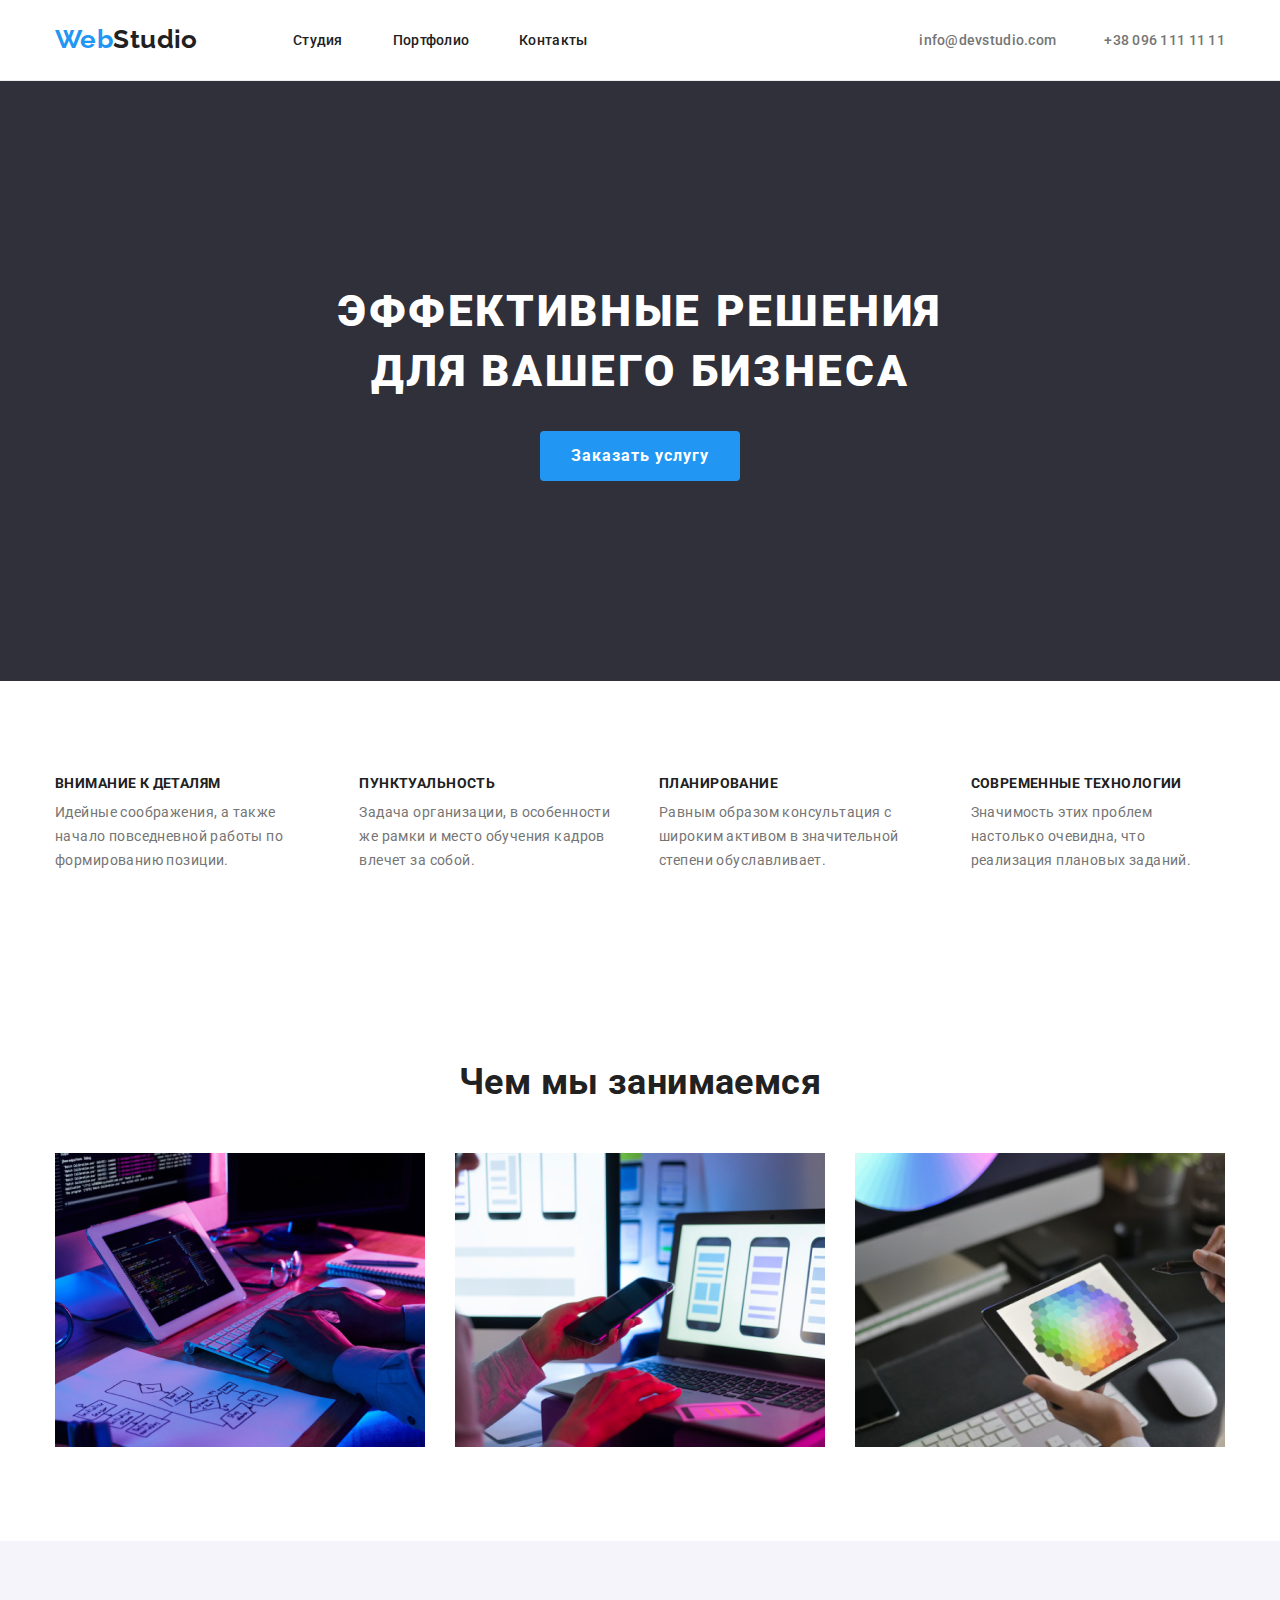
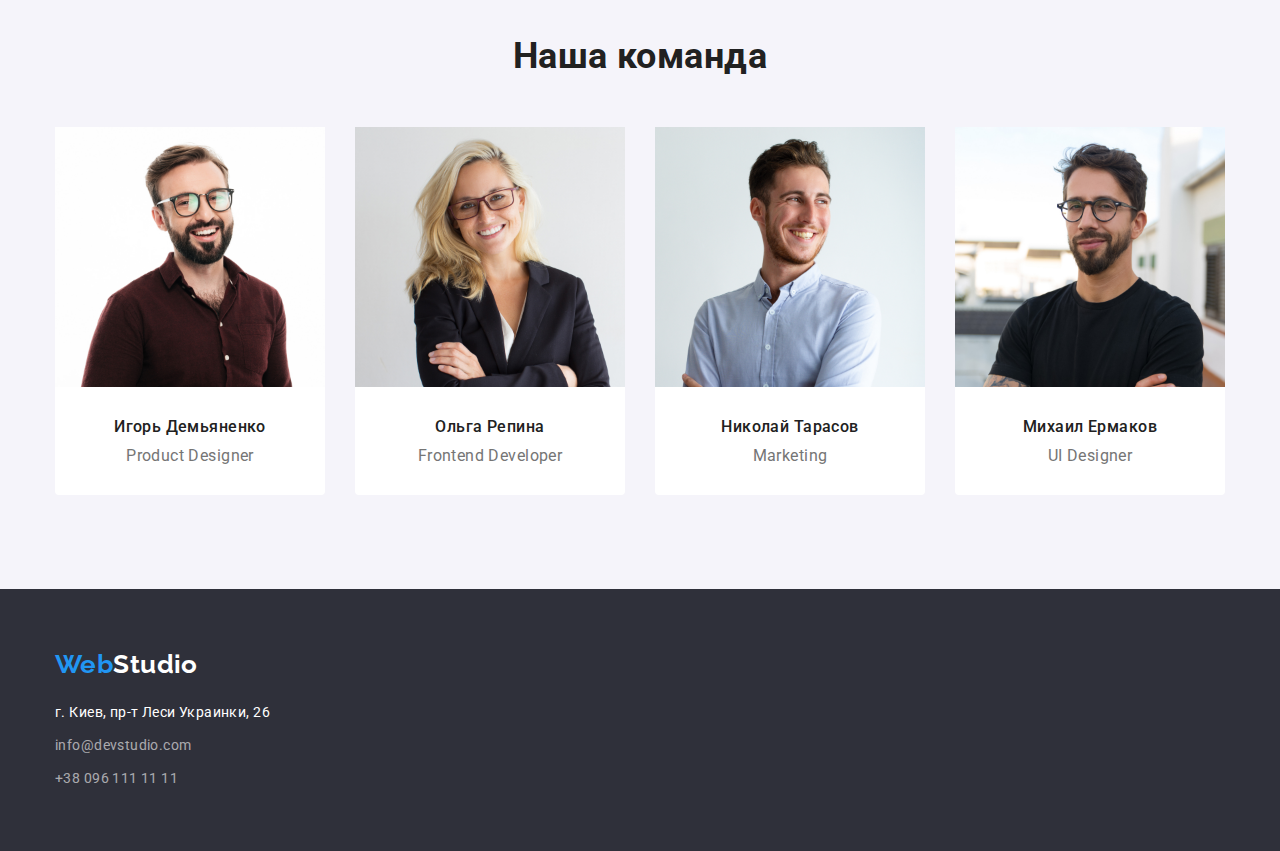
==== index.html @ cedfcfe8 "Add files via upload" ====
<!DOCTYPE html>
<html lang="ru">
  <head>
    <meta charset="UTF-8" />
    <meta name="viewport" content="width=device-width, initial-scale=1.0" />
    <title>Goit-markup-hw-03</title>
    <link 
    href="https://fonts.googleapis.com/css2?family=Raleway:wght@700&family=Roboto:wght@400;500;700;900&display=swap" 
    rel="stylesheet">
    <link rel="stylesheet" href="https://cdnjs.cloudflare.com/ajax/libs/modern-normalize/1.0.0/modern-normalize.css">
    <link rel="stylesheet" href="./css/style.css">
  </head>
  <body>
    <!-- Верхняя линия -->
    <header class="company-header">
      <div class="container">
        <nav class="position-flex">
          <!-- Название компании -->  
          <a href="index.html" class="logo link"> <span class="color-web">Web</span>Studio</a>
        
          <ul class="webstudio-nav list">
            <li class="item"><a href="./index.html" class="link studia">Студия</a></li>
            <li class="item"><a href="./portfolio.html" class="link portfolio">Портфолио</a></li>
            <li class="item"><a href="" class="link contakts">Контакты</a></li>
          </ul>
  
          <!-- Адресс компании линия(навигация) -->
          <address class="address-nav list">
              <a href="mailto:info@devstudio.com" class="link mail">info@devstudio.com</a>
              <a href="tel:+380961111111" class="link telefon">+38 096 111 11 11</a>
          </address>
          
        </nav>
      </div>
    </header>

    <main>
      <!-- <Шапка Блок банер Hero> -->
      <div class="hero">
        <section class="container">
          <h1 class="hero-title">Эффективные решения для вашего бизнеса</h1>
          <a href="" class="link button primary">Заказать услугу</a>
        </section>
      </div>

      <!-- Особенности -->
      <section class="section container">

        <ul class="feature list">
            <li class="item">
                <h3 class="title">Внимание к деталям</h3>
                <p class="description">
                   Идейные соображения, а также начало повседневной работы по формированию позиции.
                </p>
          </li>
          <li class="item">
                <h3 class="title">Пунктуальность</h3>
                <p class="description">
                    Задача организации, в особенности же рамки и место обучения кадров влечет за собой.
                </p>
            </li>
            <li class="item">
                <h3 class="title">Планирование</h3>
                <p class="description">
                    Равным образом консультация с широким активом в значительной степени обуславливает.
                </p>
            </li>
            <li class="item">
                <h3 class="title">Современные технологии</h3>
                <p class="description">
                    Значимость этих проблем настолько очевидна, что реализация плановых заданий.
                </p>
            </li>
        </ul>
      </section>

      <!-- Чем мы занимаемся -->
      <div class="container">
        <section class="section ">
          <h2 class="section-title">Чем мы занимаемся</h2>
  
          <ul class="work list">
            <li class="item">
              <img src="./images/img.jpg" alt="Компьютерное приложение" width="370"/>
            </li>
            <li class="item">
              <img src="./images/box2.jpg" alt="Мобильное приложение" width="370"/>
            </li>
            <li class="item">
              <img src="./images/box3.jpg" alt="Таблетка приложение" width="370"/>
            </li>
          </ul>
        </section>
      </div>

      <!-- Наша команда -->
    <section class="section all-team">
      <div class="container">
        <h2 class="section-title">Наша команда</h2>
        <ul class="team list">
            <li class="item">
              <img class="img-ramka" src="./images/foto1.jpg" alt="Компьютерное приложение" width="270"/>
              <h3 class="title">Игорь Демьяненко</h3>
                <p class="spetsialist">Product Designer</p>
            </li>
            <li class="item">
              <img class="img-ramka" src="./images/foto2.jpg" alt="Мобильное приложение" width="270"/>
              <h3 class="title">Ольга Репина</h3>
                <p class="spetsialist">Frontend Developer</p>
            </li>
            <li class="item">
              <img class="img-ramka" src="./images/foto3.jpg" alt="Таблетка приложение" width="270"/>
              <h3 class="title">Николай Тарасов</h3>
                <p class="spetsialist">Marketing</p>
            </li>
            <li class="item">
                <img class="img-ramka" src="./images/foto4.jpg" alt="Таблетка приложение" width="270"/>
                <h3 class="title">Михаил Ермаков</h3>
                  <p class="spetsialist">UI Designer</p>
            </li>
        </ul>
      </div>
    </section>
    </main>

    <!-- Футер Подвал -->
    <div class="footer">
      <footer class="container">
        <!-- Название компании -->  
        <a href="index.html" class="logo link"> <span class="color-web">Web</span><span class="color-studio">Studio</span></a>
        
        <!-- Адресс компании подвал -->  
        <address class="address-nav-footer list">
            <p class="address-footer">г. Киев, пр-т Леси Украинки, 26</p>
            <a href="mailto:info@devstudio.com" class="link mail">info@devstudio.com</a>
            <a href="tel:+380961111111" class="link telefon">+38 096 111 11 11</a>
        </address>
      </footer>
    </div>
  </body>
</html>
---- css/style.css ----
/* цвет основного текста #757575; */
/* вторичный цвет текста  rgba(255, 255, 255, 0.6); */
/* белый #FFFFFF  */
/* акцент #2196F3; */
/* тайтл #212121; */
/* цвет фона Hero и футер #2F303A; */
/* вторичный цвет фона #F5F4FA; */

:root 
    {
        --primary-text-color: #757575;
        --secondary-text-color: rgba(255, 255, 255, 0.6);
        --primary-white-color: #ffffff;
        --accent-color: #2196F3;
        --title-text-color: #212121;
        --background-color: #2F303A;
        --secondary-background-color: #F5F4FA;
    
}

/* ============= Body ============= */

/* logo Текст размер */
.logo {
font-family: Raleway, sans-serif;
font-style: normal;
font-weight: 700;
font-size: 26px;
line-height: 1.192;
width: 145px;
/* Блочная модель + flex */
padding-top: 24px;
padding-bottom: 25px;
margin-right: 93px;
}
/* logo Цвет */
.color-web {
  color: var(--accent-color);
}
.color-studio {
  color: var(--primary-white-color);
}

.list {
  list-style: none;
  padding-left: 0px;
  margin: 0px auto;
}
 /* Блочная модель + flex */
.item:not(:last-child) {
  margin-right: 30px; 
}
img {
  display: block;
}

.link {
text-decoration: none;
}

body {
  background-color: var(--primary-white-color);
  color: var(--primary-text-color);

  /* body Текст размер */
    font-family: Roboto, sans-serif;
    letter-spacing: 0.03em;
    font-size: 14px;
    line-height: 1.714;
  }
  /* address Текст размер  */
    .address-nav,
    .address-nav-footer {
      font-style: normal;
  }

  /* section title h2,h3 Текст размер */
    .section-title,
    .team .title,
    .spetsialist {
      text-align: center;
 }

 .container {
  width: 1200px;
  padding-left: 15px;
  padding-right: 15px;
  margin: 0 auto; 
 }

 .address-nav .mail {
  width: 135px;
 }

/* ============= Body END ============= */


/* ======= Site nav and Header ======= */
.company-header {
  border-bottom: 1px solid #ECECEC;
}

.webstudio-nav .link,
.logo {
  color: var(--title-text-color);
}

.webstudio-nav .link:hover,
.webstudio-nav .link:focus { 
  color: var(--accent-color); 
}

.address-nav .link {
  color: var(--primary-text-color);
}

.address-nav .link:hover,
.adsress-nav .link:focus { 
  color: var(--accent-color); 
}

/* Site nav Текст размер */
.webstudio-nav {
  width: 294px;
}
.webstudio-nav,
.address-nav {
  font-size: 14px;
  font-weight: 500;
  letter-spacing: 0.02em;
  line-height: 1.143;
  /* Бллочная модель + flex */
  display: flex;
  margin: 0px;
  padding: 32px 0px;
}
.address-nav {
  margin-left: auto;
}
.webstudio-nav .item:not(:last-child) { 
margin-right: 50px;
}
.address-nav a.link:not(:last-child) { 
  margin-right: 50px;
}

 /* Position-flex Блочная модель + flex */
.position-flex {
  display: flex;
  align-items: center;
  padding: 0px;
}
/* ======= Site nav END ======= */


/* ======= Hero Шапка Блок банер ======= */
.hero-title {
  color: var(--primary-white-color);
  
  /* Hero Текст размер*/
  width: 696px;
  font-weight: 900;
  font-size: 44px;
  line-height: 1.364;
  letter-spacing: 0.06em;
  text-transform: uppercase;
  /*Hero Блочная модель*/
  margin: 0 auto 30px;
}

.hero {
  background-color: var(--background-color);
  padding: 200px 0px;
  text-align: center;
}

/* ======= Hero Шапка Блок банер END ======= */


/* ======= all-team ======= */
.all-team {
  background-color: var(--secondary-background-color);
}

/*all-team Текст размер и portfolio */
.spetsialist { 
font-size: 16px;
line-height: 1.188;
/* Блочная модель + flex */
padding-bottom: 30px;
margin-top: 0px;
margin-bottom: 0px;
}

.gallery-portfolio {
  font-size: 16px;
  line-height: 1.875;
  margin: 0px;
  padding: 0px 24px 20px;
  width: 370px;
}
/* ======= all-team END ======= */


/* ======= Button ======= */
.button {
  color: var(--title-text-color);
  background-color: var(--secondary-background-color);
  
  /* button Текст размер */
  font-weight: 500;
  font-size: 16px;
  line-height: 1.625;
  text-align: center;
  border-radius: 4px;
  padding: 10px 31px;
} 

.button:hover,
.button:focus {
  color: var(--primary-white-color);
  background-color: var(--accent-color);
}
.button.primary {
  display: inline-block;
  color: var(--primary-white-color);
  background-color: var(--accent-color);
  
  /* button primary Текст размер */
  font-weight: 700;
  font-size: 16px;
  line-height: 1.875;
  letter-spacing: 0.06em;
  width: 200px;
}
.button-secondary {
  padding: 6px 22px;
  border-width: 0px;
  letter-spacing: 0.03em;
}
/* ======= Button END======= */


/* ======= SECTION ======= */

.section {
  padding-bottom: 94px;
}
/* Section title h2*/
.section-title {
  color: var(--title-text-color);

  /* Section title h2 Текст размер */
font-weight: 700;
font-size: 36px;
line-height: 1.167;

/* section-title Блочная модель + flex */ 
margin: 0px auto 50px;
}

/* Section title h3*/
.section .title {
  color: var(--title-text-color);
  font-weight: 500;
  font-size: 16px;
  line-height: 1.189;
  /* Блочная модель + flex */
  margin: 30px 0px 10px;
  
}

/* feature list Текст размер */
.feature .title {
  font-weight: 700;
  font-size: 14px;
  line-height: 1.143;
  text-transform: uppercase;
  margin: 0px;
}

/* feature Блочная модель + flex */
.feature,
.section-title {
  padding-top: 94px;
}

.description {
  margin-top: 10px;
  margin-bottom: 0px;
}
.work,
.team,
.feature {
  display: flex;
}
.team .item {
 background-color: var(--primary-white-color); 
 border-radius: 0px 0px 4px 4px;
}
.img-ramka {
  border-radius: 0px;
}
/* ======= SECTION END ======= */

/* Footer */

.address-footer {
  color: var(--primary-white-color);
  margin: 20px 0px 9px;
}
.footer {
  padding-top: 60px;
  padding-bottom:  60px;
  background-color: var(--background-color);
}
.address-nav-footer .link {
  color: var(--secondary-text-color);
  display: block;
}
.footer .logo {
  margin: 0px;
}
.footer .mail {
  margin-bottom: 9px;
}

/* ======= PORTFOLIO ======= */
  /* section title h2,h3 Текст размер */
.leftside{ 
  text-align: inherit;
  font-size: 18px;
  line-height: 2;
  letter-spacing: 0.06em;
  padding: 20px 24px 0px;
  margin-bottom: 4px;
  width: 370px;
}

/* filter Блочная модель и flex */
.filter {
  padding-top: 94px;
  padding-bottom: 94px;
}
.filter-block {
  margin: 0px 0px 50px;
  text-align: center;
}
.project-filter {
  display: flex;
  flex-wrap: wrap;
}
.item-portfolio {
  width: calc((100% - 60px) / 3);
  border: 1px solid #EEEEEE;
}
.item-portfolio:not(:nth-child(3n)) {
  margin-right: 30px;
}
.item-portfolio:not(:nth-last-child(-n +3)) {
  margin-bottom: 30px;
}

.card-name {
  border-left: 1px solid #EEEEEE;
  border-right: 1px solid #EEEEEE;
  border-bottom: 1px solid #EEEEEE;
  width: 370px;
}
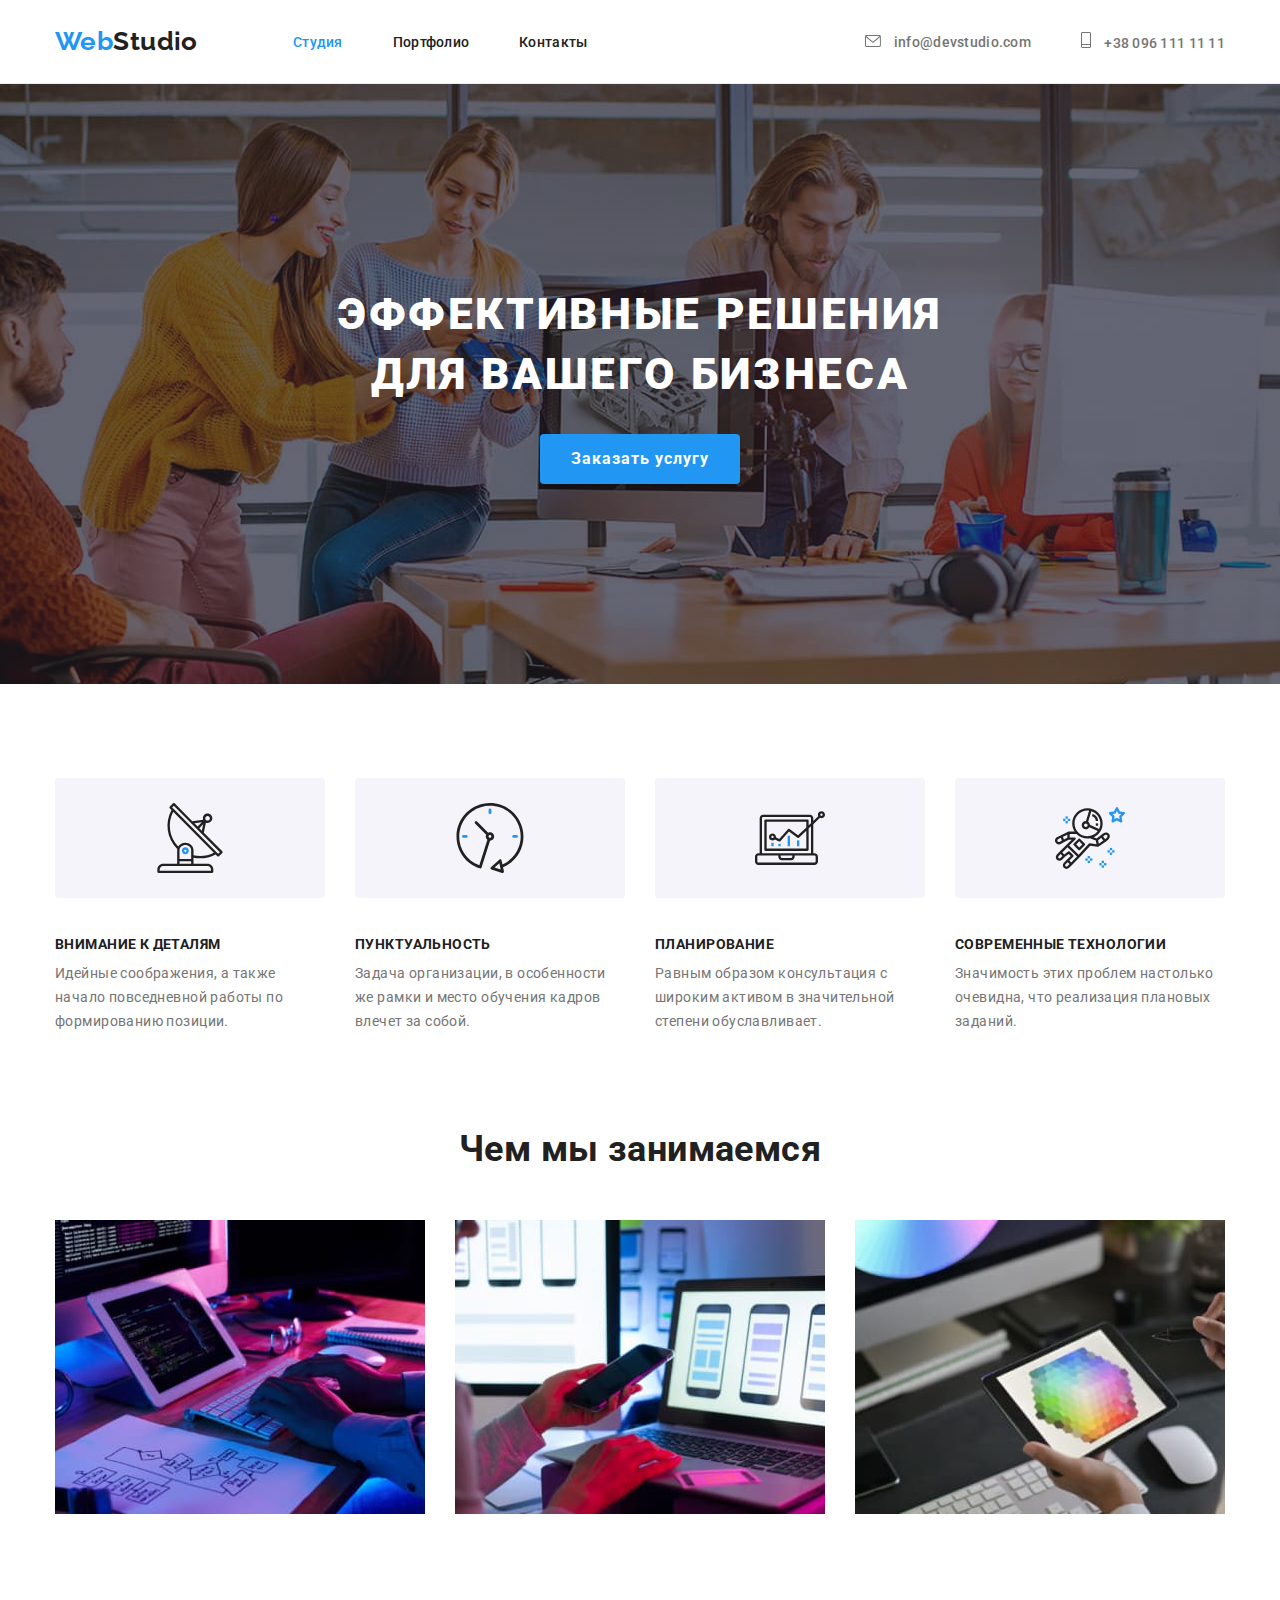
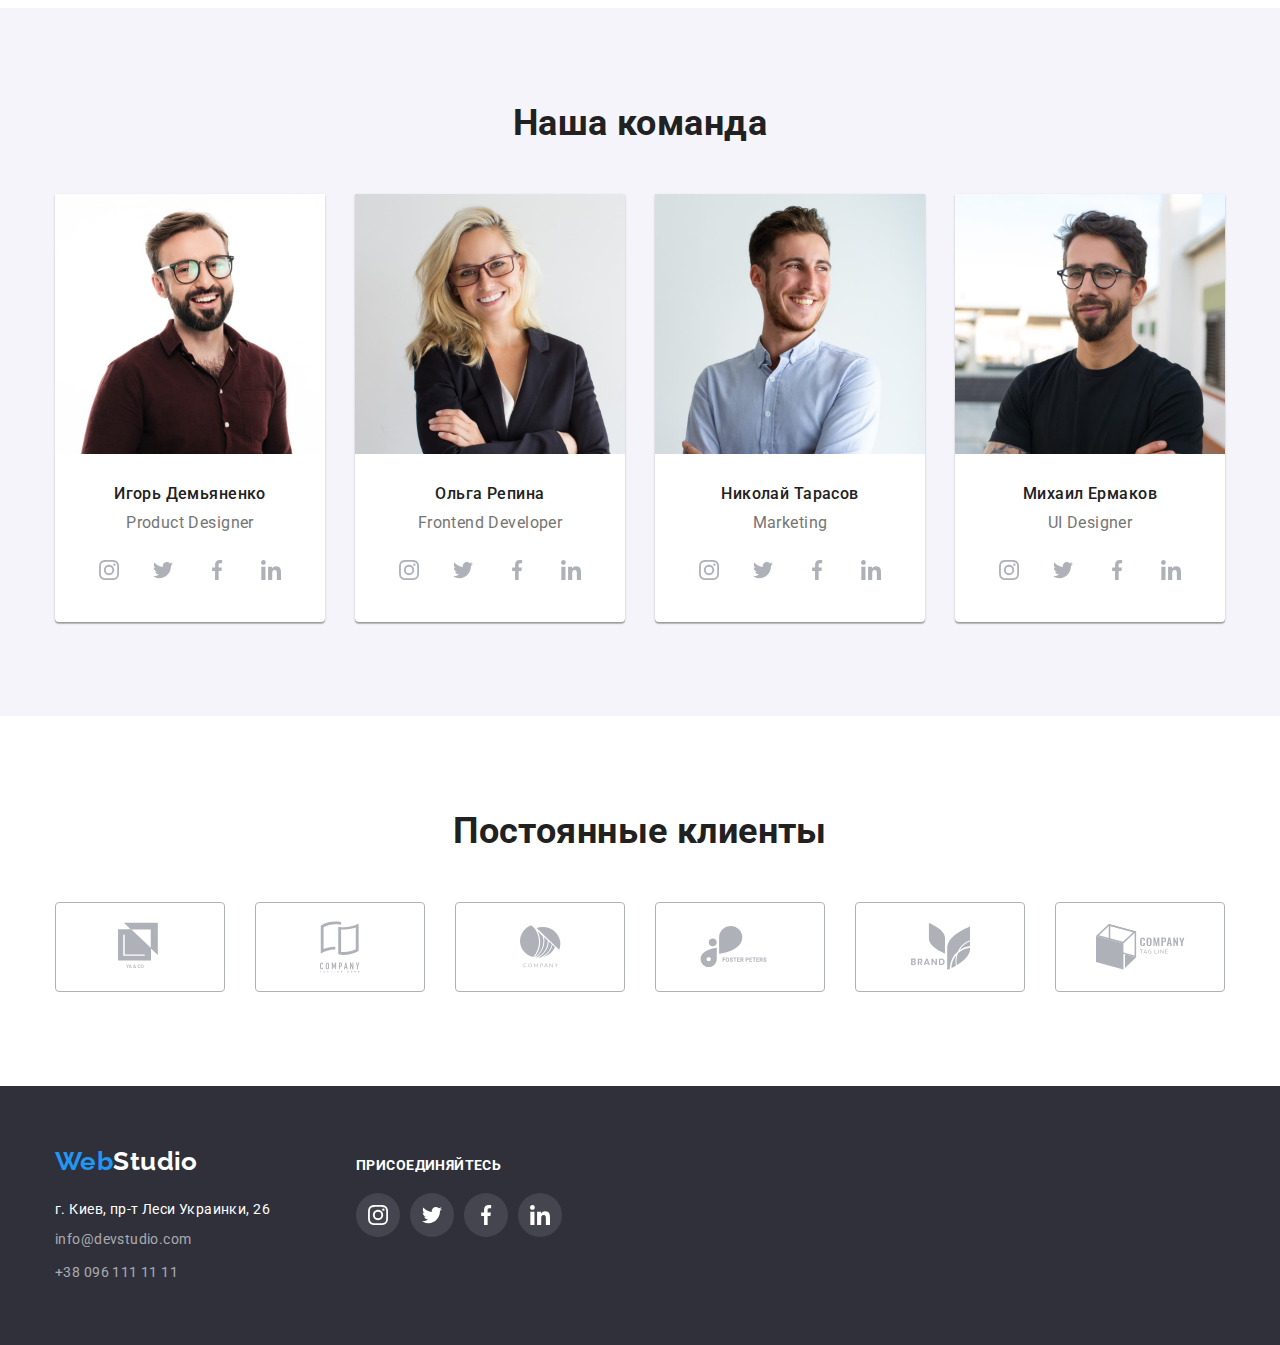
==== commit 8b9fbd0e: "Add files via upload" ====
--- a/index.html
+++ b/index.html
@@ -3,7 +3,7 @@
   <head>
     <meta charset="UTF-8" />
     <meta name="viewport" content="width=device-width, initial-scale=1.0" />
-    <title>Goit-markup-hw-03</title>
+    <title>Goit-markup-hw-04</title>
     <link 
     href="https://fonts.googleapis.com/css2?family=Raleway:wght@700&family=Roboto:wght@400;500;700;900&display=swap" 
     rel="stylesheet">
@@ -19,15 +19,25 @@
           <a href="index.html" class="logo link"> <span class="color-web">Web</span>Studio</a>
         
           <ul class="webstudio-nav list">
-            <li class="item"><a href="./index.html" class="link studia">Студия</a></li>
+            <li class="item"><a href="./index.html" class="link studia active">Студия</a></li>
             <li class="item"><a href="./portfolio.html" class="link portfolio">Портфолио</a></li>
             <li class="item"><a href="" class="link contakts">Контакты</a></li>
           </ul>
   
           <!-- Адресс компании линия(навигация) -->
           <address class="address-nav list">
-              <a href="mailto:info@devstudio.com" class="link mail">info@devstudio.com</a>
-              <a href="tel:+380961111111" class="link telefon">+38 096 111 11 11</a>
+                <a href="mailto:info@devstudio.com" class="link mail">
+                  <svg class="icon-address"style="width:16px; height:12px">
+                    <use href="./images/sprite.svg#envelope-hover"></use> 
+                  </svg> 
+                   info@devstudio.com
+                </a>
+                <a href="tel:+380961111111" class="link telefon">
+                  <svg class="icon-address" style="width:10px; height:16px">
+                    <use href="./images/sprite.svg#vector"></use>
+                  </svg> 
+                     +38 096 111 11 11
+                </a>
           </address>
           
         </nav>
@@ -47,25 +57,25 @@
       <section class="section container">
 
         <ul class="feature list">
-            <li class="item">
+            <li class="item icon-antena">
                 <h3 class="title">Внимание к деталям</h3>
                 <p class="description">
                    Идейные соображения, а также начало повседневной работы по формированию позиции.
                 </p>
           </li>
-          <li class="item">
+          <li class="item icon-clock">
                 <h3 class="title">Пунктуальность</h3>
                 <p class="description">
                     Задача организации, в особенности же рамки и место обучения кадров влечет за собой.
                 </p>
             </li>
-            <li class="item">
+            <li class="item icon-diagram">
                 <h3 class="title">Планирование</h3>
                 <p class="description">
                     Равным образом консультация с широким активом в значительной степени обуславливает.
                 </p>
             </li>
-            <li class="item">
+            <li class="item icon-astronaut">
                 <h3 class="title">Современные технологии</h3>
                 <p class="description">
                     Значимость этих проблем настолько очевидна, что реализация плановых заданий.
@@ -76,7 +86,7 @@
 
       <!-- Чем мы занимаемся -->
       <div class="container">
-        <section class="section ">
+        <section class="section work-section">
           <h2 class="section-title">Чем мы занимаемся</h2>
   
           <ul class="work list">
@@ -100,24 +110,212 @@
         <ul class="team list">
             <li class="item">
               <img class="img-ramka" src="./images/foto1.jpg" alt="Компьютерное приложение" width="270"/>
-              <h3 class="title">Игорь Демьяненко</h3>
-                <p class="spetsialist">Product Designer</p>
+                <div class="team-card-block">
+                  <h3 class="title">Игорь Демьяненко</h3>
+                  <p class="spetsialist">Product Designer</p>
+                  <ul class="social-links list">
+                    <li class="social-item">
+                      <a href="" class="button social-circle">
+                        <svg class="button-social">
+                          <use href="./images/sprite.svg#instagram-2"></use>
+                        </svg> 
+                      </a>
+                    </li>
+        
+                    <li class="social-item">
+                      <a href="" class="button social-circle">
+                        <svg class="button-social">
+                          <use href="./images/sprite.svg#twitter-1"></use>
+                        </svg> 
+                      </a>
+                    </li>
+        
+                    <li class="social-item">
+                      <a href="" class="button social-circle">
+                        <svg class="button-social">
+                          <use href="./images/sprite.svg#facebook-1"></use>
+                        </svg>  
+                      </a>
+                    </li>
+        
+                    <li class="social-item">
+                      <a href="" class="button social-circle">
+                        <svg class="button-social">
+                            <use href="./images/sprite.svg#linkedin-1"></use>
+                        </svg> 
+                      </a>
+                    </li>
+        
+                  </ul>
+                </div>
             </li>
             <li class="item">
               <img class="img-ramka" src="./images/foto2.jpg" alt="Мобильное приложение" width="270"/>
-              <h3 class="title">Ольга Репина</h3>
+              <div class="team-card-block">
+                <h3 class="title">Ольга Репина</h3>
                 <p class="spetsialist">Frontend Developer</p>
+                <ul class="social-links list">
+                  <li class="social-item">
+                    <a href="" class="button social-circle">
+                      <svg class="button-social">
+                        <use href="./images/sprite.svg#instagram-2"></use>
+                      </svg> 
+                    </a>
+                  </li>
+      
+                  <li class="social-item">
+                    <a href="" class="button social-circle">
+                      <svg class="button-social">
+                        <use href="./images/sprite.svg#twitter-1"></use>
+                      </svg> 
+                    </a>
+                  </li>
+      
+                  <li class="social-item">
+                    <a href="" class="button social-circle">
+                      <svg class="button-social">
+                        <use href="./images/sprite.svg#facebook-1"></use>
+                      </svg>  
+                    </a>
+                  </li>
+      
+                  <li class="social-item">
+                    <a href="" class="button social-circle">
+                      <svg class="button-social">
+                          <use href="./images/sprite.svg#linkedin-1"></use>
+                      </svg> 
+                    </a>
+                  </li>
+      
+                </ul>
+              </div>
             </li>
             <li class="item">
               <img class="img-ramka" src="./images/foto3.jpg" alt="Таблетка приложение" width="270"/>
-              <h3 class="title">Николай Тарасов</h3>
+              <div class="team-card-block">
+                <h3 class="title">Николай Тарасов</h3>
                 <p class="spetsialist">Marketing</p>
+                <ul class="social-links list">
+                  <li class="social-item">
+                    <a href="" class="button social-circle">
+                      <svg class="button-social">
+                        <use href="./images/sprite.svg#instagram-2"></use>
+                      </svg> 
+                    </a>
+                  </li>
+      
+                  <li class="social-item">
+                    <a href="" class="button social-circle">
+                      <svg class="button-social">
+                        <use href="./images/sprite.svg#twitter-1"></use>
+                      </svg> 
+                    </a>
+                  </li>
+      
+                  <li class="social-item">
+                    <a href="" class="button social-circle">
+                      <svg class="button-social">
+                        <use href="./images/sprite.svg#facebook-1"></use>
+                      </svg>  
+                    </a>
+                  </li>
+      
+                  <li class="social-item">
+                    <a href="" class="button social-circle">
+                      <svg class="button-social">
+                          <use href="./images/sprite.svg#linkedin-1"></use>
+                      </svg> 
+                    </a>
+                  </li>
+      
+                </ul>
+              </div>
             </li>
             <li class="item">
                 <img class="img-ramka" src="./images/foto4.jpg" alt="Таблетка приложение" width="270"/>
-                <h3 class="title">Михаил Ермаков</h3>
+                <div class="team-card-block">
+                  <h3 class="title">Михаил Ермаков</h3>
                   <p class="spetsialist">UI Designer</p>
-            </li>
+                  <ul class="social-links list">
+                    <li class="social-item">
+                      <a href="" class="button social-circle">
+                        <svg class="button-social">
+                          <use href="./images/sprite.svg#instagram-2"></use>
+                        </svg> 
+                      </a>
+                    </li>
+        
+                    <li class="social-item">
+                      <a href="" class="button social-circle">
+                        <svg class="button-social">
+                          <use href="./images/sprite.svg#twitter-1"></use>
+                        </svg> 
+                      </a>
+                    </li>
+        
+                    <li class="social-item">
+                      <a href="" class="button social-circle">
+                        <svg class="button-social">
+                          <use href="./images/sprite.svg#facebook-1"></use>
+                        </svg>  
+                      </a>
+                    </li>
+        
+                    <li class="social-item">
+                      <a href="" class="button social-circle">
+                        <svg class="button-social">
+                            <use href="./images/sprite.svg#linkedin-1"></use>
+                        </svg> 
+                      </a>
+                    </li>
+        
+                  </ul>
+                </div>
+            </li>
+        </ul>
+      </div>
+    </section>
+    <section class="section">
+      <div class="container">
+        <h2 class="section-title">Постоянные клиенты</h2>
+        <ul class="regular-customers list">
+          <li>
+            <a href="" class="logo-customers"  >
+              <svg class="icon-customers" style="width:44px; height:50px">
+                <use href="./images/sprite.svg#logo-1"></use>
+              </svg>
+            </a>
+          </li>
+          <li><a href="" class="logo-customers">
+                <svg class="icon-customers" style="width:40px; height:52px">
+                  <use href="./images/sprite.svg#logo-2"></use>
+                </svg>
+              </a>
+          </li>
+          <li><a href="" class="logo-customers">
+                <svg class="icon-customers" style="width:41px; height:43px">
+                  <use href="./images/sprite.svg#logo-3"></use>
+                </svg>
+              </a>
+          </li>
+          <li><a href="" class="logo-customers">
+                <svg class="icon-customers" style="width:80px; height:42px">
+                  <use href="./images/sprite.svg#logo-4"></use>
+                </svg>
+              </a>
+         </li>
+         <li><a href="" class="logo-customers">
+                <svg class="icon-customers" style="width:59px; height:47px">
+                  <use href="./images/sprite.svg#logo-5"></use>
+                </svg>
+              </a>
+          </li>
+          <li><a href="" class="logo-customers">
+                <svg class="icon-customers" style="width:89px; height:46px">
+                  <use href="./images/sprite.svg#logo-6"></use>
+                </svg>
+              </a>
+          </li>
         </ul>
       </div>
     </section>
@@ -125,16 +323,55 @@
 
     <!-- Футер Подвал -->
     <div class="footer">
-      <footer class="container">
-        <!-- Название компании -->  
-        <a href="index.html" class="logo link"> <span class="color-web">Web</span><span class="color-studio">Studio</span></a>
-        
-        <!-- Адресс компании подвал -->  
-        <address class="address-nav-footer list">
+      <footer class="container footer-block">
+       <div class="address-block">
+          <!-- Название компании -->  
+          <a href="index.html" class="logo link"> <span class="color-web">Web</span><span class="color-studio">Studio</span></a>
+          
+          <!-- Адресс компании подвал -->  
+          <address class="address-nav-footer list">
             <p class="address-footer">г. Киев, пр-т Леси Украинки, 26</p>
             <a href="mailto:info@devstudio.com" class="link mail">info@devstudio.com</a>
             <a href="tel:+380961111111" class="link telefon">+38 096 111 11 11</a>
-        </address>
+          </address>
+       </div>
+        <div>
+          <p class="title-social-links">Присоединяйтесь</p>
+          <ul class="social-links list">
+            <li class="social-item">
+              <a href="" class="button social-circle">
+                <svg class="button-social">
+                  <use href="./images/sprite.svg#instagram-2"></use>
+                </svg> 
+              </a>
+            </li>
+
+            <li class="social-item">
+              <a href="" class="button social-circle">
+                <svg class="button-social">
+                  <use href="./images/sprite.svg#twitter-1"></use>
+                </svg> 
+              </a>
+            </li>
+
+            <li class="social-item">
+              <a href="" class="button social-circle">
+                <svg class="button-social">
+                  <use href="./images/sprite.svg#facebook-1"></use>
+                </svg>  
+              </a>
+            </li>
+
+            <li class="social-item">
+              <a href="" class="button social-circle">
+                <svg class="button-social">
+                    <use href="./images/sprite.svg#linkedin-1"></use>
+                </svg> 
+              </a>
+            </li>
+
+          </ul>
+        </div>
       </footer>
     </div>
   </body>
--- a/css/style.css
+++ b/css/style.css
@@ -15,7 +15,9 @@
         --title-text-color: #212121;
         --background-color: #2F303A;
         --secondary-background-color: #F5F4FA;
-    
+        --hero-background-color: #C4C4C4;
+        --leter-icon-color: #AFB1B8;
+        --icon-footer-background-color: rgba(255, 255, 255, 0.1);
 }
 
 /* ============= Body ============= */
@@ -87,11 +89,11 @@
   padding-right: 15px;
   margin: 0 auto; 
  }
-
- .address-nav .mail {
-  width: 135px;
+ 
+ .mail .icon-address,
+ .telefon .icon-address {
+  margin-right: 10px;
  }
-
 /* ============= Body END ============= */
 
 
@@ -110,14 +112,28 @@
   color: var(--accent-color); 
 }
 
+.webstudio-nav .active { 
+  color: var(--accent-color);
+}
+
 .address-nav .link {
   color: var(--primary-text-color);
 }
+.icon-address {
+  fill: var(--primary-text-color);
+}
 
 .address-nav .link:hover,
-.adsress-nav .link:focus { 
+.address-nav .link:focus,
+.icon-address:hover,
+.icon-address:focus,
+.mail:hover .icon-address, 
+.mail:focus .icon-address,
+.telefon:hover .icon-address,
+.telefon:focus .icon-address {  
   color: var(--accent-color); 
-}
+  fill: var(--accent-color);
+} 
 
 /* Site nav Текст размер */
 .webstudio-nav {
@@ -136,6 +152,7 @@
 }
 .address-nav {
   margin-left: auto;
+  align-items: center;
 }
 .webstudio-nav .item:not(:last-child) { 
 margin-right: 50px;
@@ -169,9 +186,22 @@
 }
 
 .hero {
-  background-color: var(--background-color);
+  background-color: var(--hero-background-color);
   padding: 200px 0px;
   text-align: center;
+  /* Фон єлемента */
+  max-width: 1600px;
+  margin-left: auto;
+  margin-right: auto;
+  background-image: linear-gradient( 
+    to top, 
+    rgba(47, 48, 58, 0.4), 
+    rgba(47, 48, 58, 0.4)),
+  url(../images/Img-hero.jpg);
+  
+  background-repeat: no-repeat;
+  background-position: center;
+  background-size: cover;
 }
 
 /* ======= Hero Шапка Блок банер END ======= */
@@ -181,15 +211,30 @@
 .all-team {
   background-color: var(--secondary-background-color);
 }
-
+.team-card-block {
+  padding: 30px 0px;
+}
+/* social-links */
+.team-card-block .social-links {
+  padding: 0px 32px;
+}
+.team-card-block .social-circle {
+  background-color: var(--primary-white-color);
+}
+.team-card-block .button-social {
+  fill: var(--leter-icon-color);
+}
+.social-circle:hover .button-social,
+.social-circle:focus .button-social {
+  fill: var(--primary-white-color);
+}
 /*all-team Текст размер и portfolio */
 .spetsialist { 
 font-size: 16px;
 line-height: 1.188;
 /* Блочная модель + flex */
-padding-bottom: 30px;
-margin-top: 0px;
-margin-bottom: 0px;
+padding: 0px;
+margin: 0px 0px 16px;
 }
 
 .gallery-portfolio {
@@ -232,12 +277,39 @@
   line-height: 1.875;
   letter-spacing: 0.06em;
   width: 200px;
-}
+  box-shadow: 0px 4px 4px rgba(0, 0, 0, 0.15);
+}
+.primary:hover,
+.primary:focus {
+  background-color: #188CE8;
+}
+
 .button-secondary {
   padding: 6px 22px;
   border-width: 0px;
   letter-spacing: 0.03em;
 }
+.button-secondary:hover,
+.button-secondary:focus {
+  box-shadow: 0px 3px 1px rgba(0, 0, 0, 0.1), 0px 1px 2px rgba(0, 0, 0, 0.08), 0px 2px 2px rgba(0, 0, 0, 0.12);
+}
+.button-social {
+  width: 20px;
+  height: 20px;
+}
+.social-circle {
+  display: flex;
+  align-items: center;
+  justify-content: center;
+  border-radius: 50%;
+  width: 44px;
+  height: 44px;
+  padding: 0px;
+}
+.social-item:not(:last-child) {
+margin-right: 10px;
+}
+
 /* ======= Button END======= */
 
 
@@ -258,7 +330,9 @@
 /* section-title Блочная модель + flex */ 
 margin: 0px auto 50px;
 }
-
+.work-section .section-title {
+  padding-top: 0px;
+}
 /* Section title h3*/
 .section .title {
   color: var(--title-text-color);
@@ -266,9 +340,8 @@
   font-size: 16px;
   line-height: 1.189;
   /* Блочная модель + flex */
-  margin: 30px 0px 10px;
-  
-}
+  margin: 0px 0px 10px;
+  }
 
 /* feature list Текст размер */
 .feature .title {
@@ -279,6 +352,31 @@
   margin: 0px;
 }
 
+/* Декоративные эффекты */
+.feature .item::before {
+  display: inline-block;
+  content: "";
+  width: 270px;
+  height: 120px;
+  background-color: var(--secondary-background-color);
+  /* background-size: contain; */
+  background-repeat: no-repeat;
+  background-position: center;
+  border-radius: 4px;
+  margin-bottom: 30px;
+}
+.icon-antena::before {
+  background-image: url(../images/antenna\ 1.svg);
+}
+.icon-clock::before {
+  background-image: url(../images/clock\ 1.svg);
+}
+.icon-diagram::before {
+  background-image: url(../images/diagram\ 1.svg);
+}
+.icon-astronaut::before {
+  background-image: url(../images/astronaut\ 1.svg);
+}
 /* feature Блочная модель + flex */
 .feature,
 .section-title {
@@ -291,23 +389,60 @@
 }
 .work,
 .team,
-.feature {
+.feature,
+.regular-customers,
+.social-links,
+.footer-block {
   display: flex;
 }
+.regular-customers {
+  justify-content: space-between;
+}
+
 .team .item {
  background-color: var(--primary-white-color); 
+ box-shadow: 0px 1px 3px rgba(0, 0, 0, 0.12), 0px 1px 1px rgba(0, 0, 0, 0.14), 0px 2px 1px rgba(0, 0, 0, 0.2);
  border-radius: 0px 0px 4px 4px;
 }
 .img-ramka {
   border-radius: 0px;
 }
+.logo-customers {
+  display: flex;
+  border: 1px solid var(--leter-icon-color);
+  width: 170px;
+  height: 90px;
+  border-radius: 4px;
+  align-items: center;
+  justify-content: center;
+}
+.icon-customers {
+  fill: var(--leter-icon-color);
+}
+.logo-customers:hover,
+.logo-customers:focus{
+  border: 1px solid var(--accent-color);
+}
+.logo-customers:hover .icon-customers,
+.icon-customers:focus .icon-customers {
+  fill: var(--accent-color);
+}
+
 /* ======= SECTION END ======= */
 
 /* Footer */
 
+.footer-block {
+  align-items: baseline;
+}
+.address-block{
+  margin-right: 70px;
+}
 .address-footer {
   color: var(--primary-white-color);
   margin: 20px 0px 9px;
+  width: 231px;
+  height: 21px;
 }
 .footer {
   padding-top: 60px;
@@ -324,7 +459,23 @@
 .footer .mail {
   margin-bottom: 9px;
 }
-
+/* footer Текст размер p */
+ .title-social-links {
+  display: block;
+  font-weight: 700;
+  font-size: 14px;
+  line-height: 1.143;
+  text-transform: uppercase;
+  margin: 0px 0px 20px;
+  color: var(--primary-white-color);
+}
+/* social-links footer*/
+.social-circle {
+  background-color: var(--icon-footer-background-color);
+}
+.button-social {
+  fill: var(--primary-white-color);
+}
 /* ======= PORTFOLIO ======= */
   /* section title h2,h3 Текст размер */
 .leftside{ 
@@ -360,6 +511,10 @@
 .item-portfolio:not(:nth-last-child(-n +3)) {
   margin-bottom: 30px;
 }
+.item-portfolio:hover,
+.item-portfolio:focus {
+  box-shadow: 0px 1px 1px rgba(0, 0, 0, 0.12), 0px 4px 4px rgba(0, 0, 0, 0.06), 1px 4px 6px rgba(0, 0, 0, 0.16);
+}
 
 .card-name {
   border-left: 1px solid #EEEEEE;
